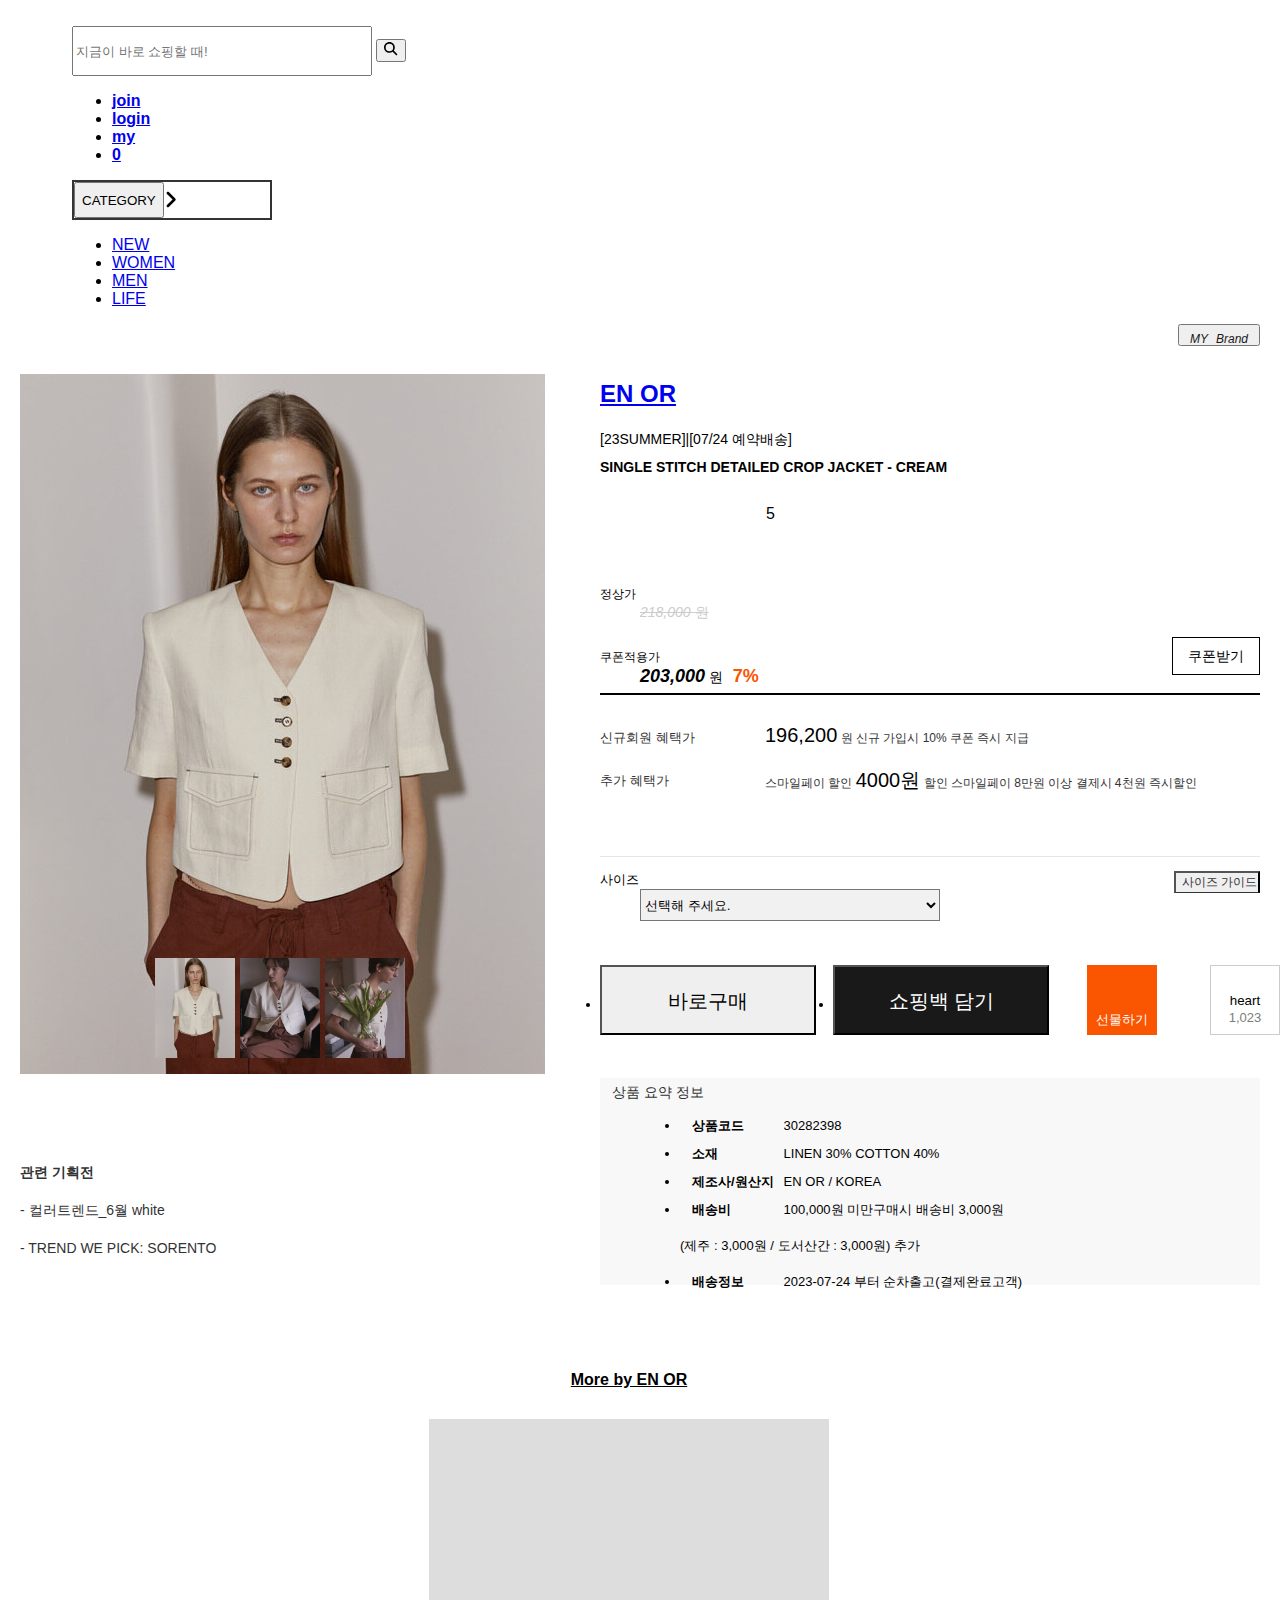
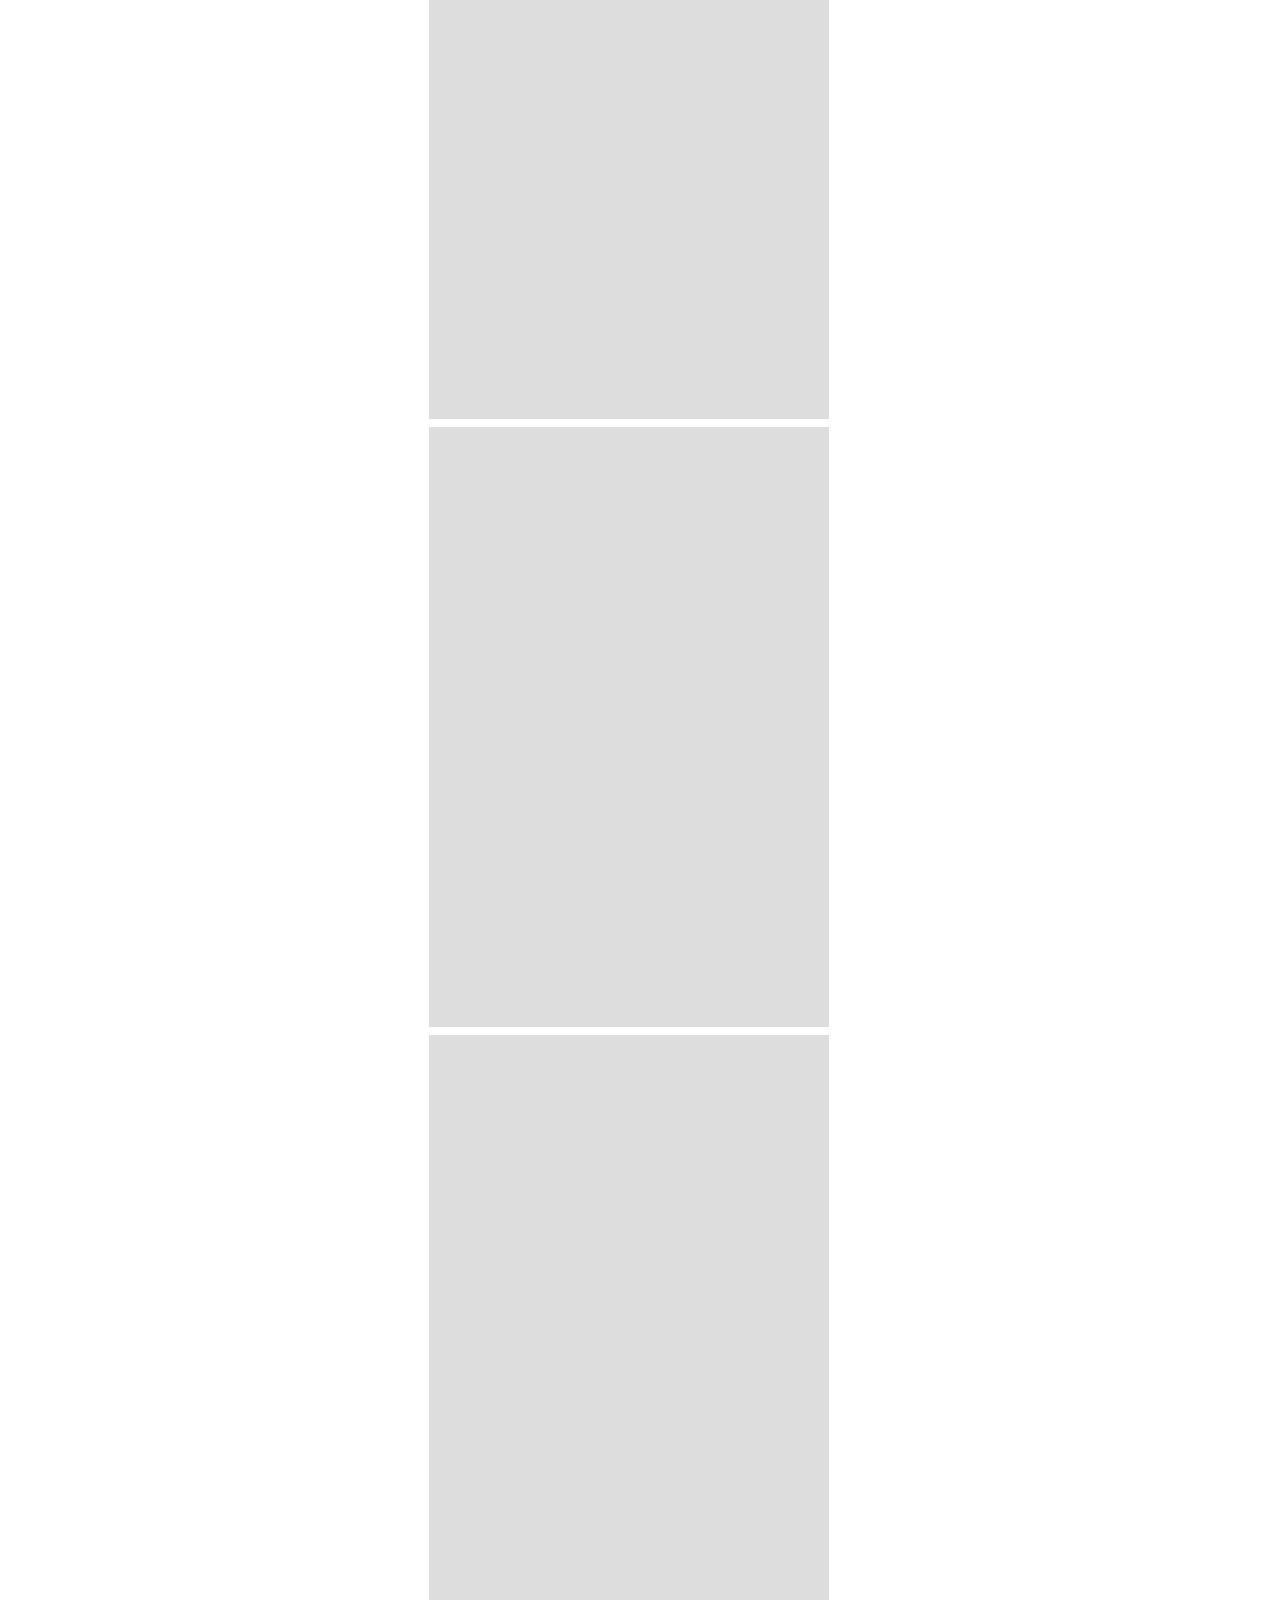
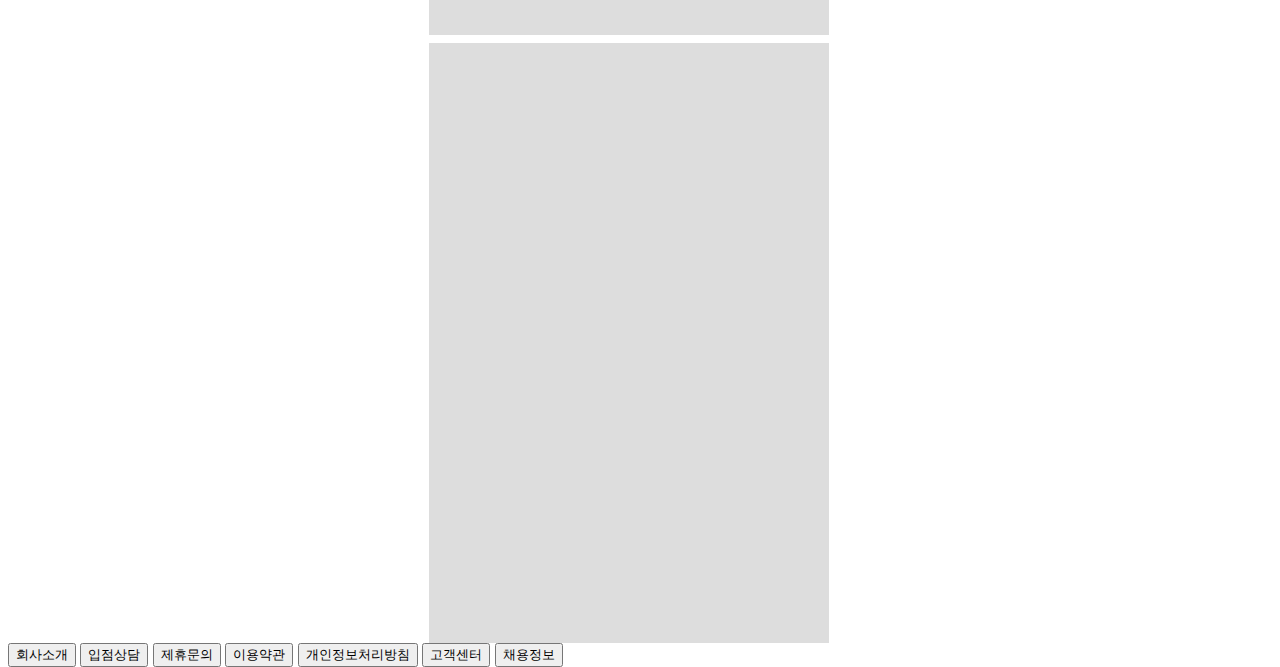
==== about.html @ eb23fd61 "first" ====
<!DOCTYPE html>
<html lang="en">

<head>
    <meta charset="UTF-8">
    <meta name="viewport" content="width=device-width, initial-scale=1.0">
    <title>ABOUT</title>
    <!-- tailwindcss CDN -->
    <script src="https://cdn.tailwindcss.com"></script>
    <!-- Custom CSS -->
    <link rel="stylesheet" href="./style.css">

    <style>
        body {
            height: 3000px;
            font-family: "Poppins", sans-serif;
            min-width: 1240px;
        }

        header {
            padding: 0 4rem 0rem 4rem;
        }
    </style>
</head>

<body>

    <header>
        <div class="flex pb-5">
            <img class="w-48 h-24" src="https://static.wconcept.co.kr/web/images/common/svg/ico_gnb_logo_176.svg"
                alt="">
            <form class=" border-none block m-auto rounded-lg relative text-base leading-8 flex">
                <input class="formsize border-b-2 text-base" type="search" name="q" id="" placeholder="지금이 바로 쇼핑할 때!"
                    autocomplete="off">
                <button class="absolute h-full px-0 py-4 bg-transparent border-0 cursor-pointer top-0 right-0">
                    <svg xmlns="http://www.w3.org/2000/svg" height="1em" viewBox="0 0 512 512">
                        <path
                            d="M416 208c0 45.9-14.9 88.3-40 122.7L502.6 457.4c12.5 12.5 12.5 32.8 0 45.3s-32.8 12.5-45.3 0L330.7 376c-34.4 25.2-76.8 40-122.7 40C93.1 416 0 322.9 0 208S93.1 0 208 0S416 93.1 416 208zM208 352a144 144 0 1 0 0-288 144 144 0 1 0 0 288z" />
                    </svg>
                </button>
            </form>
            <ul class="flex float-right my-17px ">
                <li class=" float-left text-center block p-4 mt-4">
                    <a href="#">
                        <strong>join</strong>
                    </a>
    
                </li>
                <li class=" float-left text-center block p-4 mt-4 ">
                    <a href="#">
                        <strong class="px-4">login</strong>
                    </a>
                </li>
                <li class=" float-left text-center p-4 mt-4">
                    <a href="#">
                        <strong>my</strong>
                    </a>
                </li>
                <li class=" float-left text-center p-4 mt-4">
                    <a href="#">
                        <strong id="basketCount">0</strong>
                    </a>
                </li>
            </ul>
        </div>
        <nav>
            <div class="flex m-auto ">
                <div class="cate">
                    <button class="pl-4 pr-12 text-sm font-semibold">CATEGORY</button>
                    <ul class="category">
                        <li>
                          <a class="click" href="#">NEW</a>
                        </li>
                        <li>
                          <a class="click" href="#">WOMEN</a>
                        </li>
                        <li>
                          <a class="click" href="#">MEN</a>
                        </li>
                        <li>
                           <a class="click" href="#">LIFE</a>
                        </li>
                      </ul>
                      <svg class="" xmlns="http://www.w3.org/2000/svg" height="35" width="13" viewBox="0 0 320 512"><path d="M278.6 233.4c12.5 12.5 12.5 32.8 0 45.3l-160 160c-12.5 12.5-32.8 12.5-45.3 0s-12.5-32.8 0-45.3L210.7 256 73.4 118.6c-12.5-12.5-12.5-32.8 0-45.3s32.8-12.5 45.3 0l160 160z"/></svg>
                </div>
    
                <ul class=" flex w-full h-10 relative top-0 left-0 right-0 z-10 ">
                    <li class=" list-none px-8 py-2"><a href="#NEW">NEW</a></li>
                    <li class=" list-none px-8 py-2"><a href="#WOMEN">WOMEN</a></li>
                    <li class=" list-none px-8 py-2"><a href="#MEN">MEN</a></li>
                    <li class=" list-none px-8 py-2"><a href="#LIFE">LIFE</a></li>
                </ul>
    
            </div>
        </nav>
    </header>






    <main>
        <div class="pdt_head">
            <div class="left_col">
                <div class="img_goods">
                    <div class="img_area">
                        <img class="align-middle" src="./img/c1.jpg" alt="" id="main2">
                    </div>
                    <div class="gallery_wrap">
                        <img style="max-width: 525px;" class=" thumbnail2 th " src="./img/c1.jpg" alt="">
                        <img class="thumbnail2 th inline-block" src="./img/c1-3.jpg" alt="">
                        <img class="thumbnail2 th inline-block" src="./img/c1-4.jpg" alt="">

                    </div>

                </div>

                <div class="about">
                    <strong class="about_2 "> 관련 기획전</strong>
                    <strong class="about_3 inline-block pr-48"> - 컬러트렌드_6월 white</strong>
                    <strong class="about_3 inline-block"> - TREND WE PICK: SORENTO</strong>
                </div>
            </div>

            <div class="right_col">
                <div class="h-group">
                    <h2 class="brand flex">
                        <a href="#">EN OR</a>
                    </h2>
                    <button type="button" class="my_brand cursor-pointer">
                        <em class="my_brand2">MY</em>
                        <span></span>
                        <em class="my_brand2">Brand</em>
                    </button>
                    <div class="product_front">
                        <p class="front">[23SUMMER]|[07/24 예약배송]</p>
                        <h3 class="product cottonusa">SINGLE STITCH DETAILED CROP JACKET - CREAM</h3>
                    </div>
                </div>
                <DIV class="review_info">
                    <p class="star-grade">
                        <strong style="width: 100%"></strong>
                    </p>
                    <p class="grade_num">5</p>
                </DIV>
                <div class="price_wrap">
                    <div class="price2">
                        <dl class="pt-1 flex">
                            <dt class="align-top mr-4">정상가</dt>
                            <dd class="normal">
                                <em>218,000</em>
                                <text>원</text>
                            </dd>
                        </dl>
                        <dl class="pt-1 flex">
                            <dt class="pt-1 mr-4">쿠폰적용가</dt>
                            <dd class="cupon">
                                <em class="em1">203,000</em>
                                <text>원</text>
                                <span class="discount_percent">7%</span>
                            </dd>
                        </dl>
                    </div>
                    <button type="button" class="cuponbutton">
                        쿠폰받기
                    </button>
                </div>
                <div class="benefit">
                    <dl>
                        <dt class="new-buy">신규회원 혜택가</dt>
                        <dd class="new-buy2">
                            <span class="price3">
                                <span class="red">196,200</span>
                                원
                            </span>
                            <span class="pl-4">신규 가입시 10% 쿠폰 즉시 지급</span>
                        </dd>
                        <dt class="new-buy">추가 혜택가</dt>
                        <dd class="new-buy2">
                            <span class="price3">
                                <span class="text-base">스마일페이 할인</span>
                                <span class="red text-red-400">4000원</span>
                                할인
                            </span>
                            <span class="block mt-4">스마일페이 8만원 이상 결제시 4천원 즉시할인</span>
                        </dd>

                    </dl>
                </div>
                <dl style="display: block;" class="option_one">
                    <input type="hidden" name="optionidxnum">
                    <dt class="pt-8"></dt>
                    <dd>
                        <div class="button_box">
                            <button type="button" class="open-layer">사이즈 가이드</button>
                        </div>
                    </dd>
                    <dt class="inline-block pt-8 w-24">사이즈</dt>
                    <dd class="inline-block">
                        <select class="option0" name="" id="optionidx">
                            <option value="">선택해 주세요.</option>
                            <option value="">S</option>
                            <option value="">M</option>
                        </select>
                    </dd>
                </dl>
                <ul class="btn_group">
                    <li>
                        <button type="button" class="btn2">바로구매</button>
                    </li>
                    <li>
                        <button type="" class="btn3">쇼핑백 담기</button>
                    </li>
                    <li class="box_btn">
                        <button type="" class="btn_gift">
                            <span class="gift_font">선물하기</span>
                        </button>
                    </li>
                    <li class="box_btn">
                        <button type="button" class="btn_heart">
                            <span>heart</span>
                            <p class="myHeart">1,023</p>
                        </button>
                    </li>

                </ul>
                <dl class="info">
                    <dt class="dtinfo">상품 요약 정보</dt>
                    <dd>
                        <ul>
                            <li class="mt-0">
                                <span class="spaninfo">상품코드</span>
                                30282398
                            </li>
                            <li>
                                <span class="spaninfo">소재</span>
                                LINEN 30% COTTON 40%
                            </li>
                            <LI>
                                <span class="spaninfo">제조사/원산지</span>
                                EN OR / KOREA
                            </LI>
                            <li>
                                <span class="spaninfo">배송비</span>
                                100,000원 미만구매시 배송비 3,000원
                                <p class="pl-28">(제주 : 3,000원 / 도서산간 : 3,000원) 추가</p>
                            </li>
                            <li>
                                <span class="spaninfo">배송정보</span>
                                2023-07-24 부터 순차출고(결제완료고객)
                            </li>
                        </ul>
                    </dd>
                </dl>
            </div>

            <div class="" style="clear: both"></div>
        </div>


        </div>
        <ul class="pdt_banner"></ul>
        <div class="pdt_side">
            <h4>
                <a href="#" style="color: black;">More by EN OR</a>
            </h4>
            <div class="detail">
                <img src="" alt="">
            </div>
            <div class="detail">
                <img src="" alt="">
            </div>
            <div class="detail">
                <img src="" alt="">
            </div>

            <div class="detail">
                <img src="" alt="">
            </div>




    </main>

    <footer>
        <DIV class="mt-44 bg-gray-400 w-full h-12 text-center justify-center">
            <button class="text-white text-sm p-2 pt-4 pr-8 pl-8">회사소개</button>
            <button class="text-white text-sm p-2 pr-8 pl-8">입점상담</button>
            <button class="text-white text-sm p-2 pr-8 pl-8">제휴문의</button>
            <button class="text-white text-sm p-2 pr-8 pl-8">이용약관</button>
            <button class="text-white text-sm p-2 pr-8 pl-8">개인정보처리방침</button>
            <button class="text-white text-sm p-2 pr-8 pl-8">고객센터</button>
            <button class="text-white text-sm p-2 pr-8 pl-8">채용정보</button>
    
    
        </DIV>
    
    </footer>
    
    <svg
      id="btn"
      xmlns="http://www.w3.org/2000/svg"
      viewBox="0 0 512 512"
      class="invisible" 
    >
      <path d="M256 512A256 256 0 1 0 256 0a256 256 0 1 0 0 512zM385 231c9.4 9.4 9.4 24.6 0 33.9s-24.6 9.4-33.9 0l-71-71V376c0 13.3-10.7 24-24 24s-24-10.7-24-24V193.9l-71 71c-9.4 9.4-24.6 9.4-33.9 0s-9.4-24.6 0-33.9L239 119c9.4-9.4 24.6-9.4 33.9 0L385 231z"/>
    </svg>

    <!-- script -->
    <script src="./script_about.js"></script>

</body>

</html>
---- style.css ----
* {
    box-sizing: border-box;
}

.swiper{width:1200px; height:650px;}

.n1{
    width: 1200px;
    height: 650px;
}

html{
    scroll-behavior: smooth;}

#btn{
    position: fixed;
    bottom: 2rem;
    right: 2rem;
    width: 2rem;
    cursor: pointer;
}

#btn.invisible{
    visibility: hidden;
}

/* index.html */
.section {
    width: 100%;
    height: 500px;
    position: relative;
}

#main {
    width: 100%;
    height: 100%;
    object-fit: cover;
}
.cate{
    /* border-2 w-52 h-10 flex items-center justify-self-start */
    border: 2px solid #333;
    width: 200px;
    height: 40px;
    display: flex;
    
}
.category{
    padding: 0;
    margin: 0;
    list-style: none;
    width: 200px;
    border: 1px solid #ddd;
    position: absolute;
    background-color: #fff;
    display: none;
    top: 210px;
    z-index: 1;

  }
/* .click{

    display: block;
    padding: 0.5rem;
    color: #000;
    order: 0;
  }
  .click:hover {
    background-color: #ddd;
  }
  .cate:hover .category {
    display: block;
  } 
  */

/* thumbnails */
.container {
    position: absolute;
    display: flex;
    justify-content: center;
    bottom: 1rem;
    width: 100%;
}

.thumbnail {
    width: 50px;
    height: 50px;
    object-fit: cover;
    display: none;
}

/* toggle class */
.active {
    outline: 2px solid #0bf;
    z-index: 10;
}


.formsize {
    height: 50px;
    width: 300px;
}

/* nav */
#navi{
    top: 0;
    padding: 2px;
    width: full;
    z-index: 10;
    background-color: darkslategray;
    position: sticky;
    /* sticky top-0 p-2 w-full z-10 bg-black */
}
#navi.na{
    visibility: hidden;
}

    
/* 2 */
/* width */
::-webkit-scrollbar {
    height: 2px;
    width: 8px;
}

/* Track */
::-webkit-scrollbar-track {
    background: #f1f1f1; 
}

/* Handle */
::-webkit-scrollbar-thumb {
    background: #000; 
}

/* Handle on hover */
::-webkit-scrollbar-thumb:hover {
    background: #555; 
}


/* 3 */
.trend{
    width: 1500px;
    display: block;
    clear: both;
    content: '';
    margin: 30px auto 0;
    justify-content: center;
    
}
    

.thumbnail_list{
    
    position: relative;
    overflow: hidden;
    display: list-item;
    justify-content: flex-start;

}

.thumbnail_title{
    
    width: 150px;
    height: 426px;
    text-align: right;
    float: left;
    line-height: 50px;
}
    
.more{
    font-size: 16px;
    color: #666;

}
#theTrendList{
    float: left;
    margin-right: -22px;
    margin: 0;
    
    
}
.imgg{
    position:relative;
    
    overflow: hidden;
    width: 200px;
    height: 400px;
    object-fit: fill;
    
    background-image: url(https://static.wconcept.co.kr/mobile/images/common/onerror_img_product.png);
   
}

.s1{
    width: 200px;
    height: 266px;
    margin-bottom: 20px;
}

#AWomen{
    
    width: 189px;
    height: 429px;
    @media (min-width: 1919px){
        height: 430px;
    }

}


.text_wrap{
    height: 160px;
    width: 194px;
}
.brand{
    font-size: 14px;
    line-height: 16px;
    margin: 0 0 7px 0;
    width: auto;
    min-height: auto;
    max-height: initial;
    white-space: nowrap;
    text-overflow: ellipsis;
    overflow: hidden;
}
.front{
 overflow: hidden;
 white-space: nowrap;
 text-overflow: ellipsis;
 margin-bottom: 8px;
 color: #777;
 font-size: 5px;
}
.product_ellipsis{
    font-size: 12px;
    line-height: 16px;
    color: #777;
    overflow: hidden;
    margin-bottom: 16px;
    width: 194px;
    height: 32px;
}
.price1{
 position: relative;
 line-height: normal;
 margin-bottom: 14px;
 display: flex;
 justify-content: flex-start;
 align-items: baseline;
}
.discount_price{
 font-size: 16px;
 color: #333;
 margin-right: 4px;
}
.base_price{
 font-size: 12px;
 color: #aaa;
 text-decoration: line-through;
}
.discount_rate{
 display: block;
 position: absolute;
 top: 0;
 right: 0;
 font-size: 16px;
 color: #ff4000;
}
.labels{
    margin-top: 10px;
    margin-bottom: 5px;
    max-height: 45px;
    overflow: hidden;
    font-size: 3px;
    width: 30px;
    height: 18px;
    text-align: center;
    border: 2px solid gray;
    font-size: 10px;
}
.text{
    box-sizing: border-box;
    padding: 0 4px 0 6px;
    height: 204px;
    width: 186px;
}
.storyimg{
    width: 300px;
    height: 400px;
    object-fit: cover
}


.txt_wrap{
    position: absolute;
    top: 30px;
    left: 30px;
    z-index: 2;
    font-family: "sans-serif";
    font-size: 15px;
    line-height: 19px;
    color: #fff;
}

.txt_wrap2{
    font-weight: bold;
    position: absolute;
    top: 50%;
    left: 50%;
    z-index: 2;
    transform: translate(-50%,-50%);
    font-family: "sans-serif";
    font-size: 78px;
    line-height: 90px;
    color: #fff;
    text-align: center;
}






/* about.html */

.pdt_head{
    position: relative;
    width: 1240px;
    margin: 0 auto;
    padding-top: 50px;
    font-size: 12px;
}

.left_col{
    float: left;
    width: 525px;
    position: relative;
}
.img_goods{
    position: relative;
    margin-bottom:3opx;
}
.img_area{
    width: 100%;
    height: 700px;
    position: relative
}
.gallery_wrap{
    margin-top: 20px;
    height: 100px;
    overflow: hidden;
    position: absolute;
    display: flex;
    justify-content: center;
    bottom: 1rem;
    width: 100%;

}
.about{
    margin-bottom: 30px;
    margin-top: 90px;

}
.about_2{
    color: #333;
    font-weight: bold;
    font-size: 14px;
    padding-bottom: 10px;
    padding-right: 450px;
}
.about_3{
    display: block;
    overflow: hidden;
    white-space: nowrap;
    text-overflow: ellipsis;
    color: #333;
    font-size: 14px;
    font-weight: lighter;
    padding-top: 20px;
}
.red-border {
    border: 1px solid red;
  }
.thumbnail2 {
    width: 80px;
    height: 100px;
    object-fit: cover;
    
    margin-right: 5px;
  }

.right_col{
    float: right;
    width: 660px;
}
.h_group{
    position: relative;
}
.brand{
    font-size: 24px;
    cursor: pointer;
    color: #2e2e2e;
    width: auto;
    min-height: auto;
    margin: 0;
    padding-top: 5px;
    padding-bottom: 8px;
    line-height: 29px;
    display: flex;
    justify-content: flex-start;
    align-items: center;
}
.my_brand{
    position: absolute;
    top: 0;
    right: 0;
    font-size: 0;
}
.my_brand2{
    vertical-align: top;
    display: inline-block;
    font-size: 12px;
    color: #191919;
    height: 16px;
    line-height: 16px;
    padding: 4px;
}

.product_front{
    position: relative;
}
.front{
    margin-top: 13px;
    font-size: 14px;
    color: #000;
    padding-right: 30px;
    line-height: 20px;
}

p{
    display: block;
    margin-block-start: 1em;
    margin-block-end: 1em;
    margin-inline-start: 0px;
    margin-inline-end: 0px;
}

.product{
    margin-top: 10px;
    font-size: 14px;
    color: #000;
}

.review_info{
    overflow: hidden;
    line-height: 14px;
    cursor: pointer;
    margin: 20px 0 2px;
}
.star-grade{
    width: 160px;
    height: 32px;
    background-image: url(https://static.wconcept.co.kr/web/images/product/ico_evaluate_fill_17.png);

    /* background: url(https://static.wconcept.co.kr/web/images/product/ico_evaluate_empty_17.png); */
    float: left;
}

.grade_num{
    font-size: 16px;
    line-height: 18px;
    color: #000;
    float: left;
    margin-left: 6px;
    margin-block-start: 10px;
    margin-block-end: 1em;
}

.price_wrap{
    position: relative;
}
.price2{
    border-top: 0;
    padding-top: 20px;
    padding-bottom: 14px;
    border-bottom: 2px solid #000;
    position: relative;
}
.price3{
    border-top: 0;
    padding-bottom: 14px;
    position: relative;
}

.pdt_detail .pdt_info dl {
    font-size: 13px;
}
.pdt_detail .pdt_info dl dt,.pdt_detail .pdt_info dl dd {
    float: left;
    margin: 0;
}
.pdt_head dl {
    padding: 1px 0;
}
.pdt_detail .pdt_info dl dt {
    width: 125px;
    color: #333;
}
.pdt_detail .pdt_info dl.option dt,.pdt_detail .pdt_info dl.option dd {
    padding: 5px 0;
}

.pdt_detail .pdt_info dl.option dt {
    padding-top: 17px;
}

.pdt_detail .pdt_info dl.option dd {
    position: relative;
    width: 535px;
}

.pdt_detail .pdt_info dl.option dd .button_box {
    float: right;
    line-height: 20px;
}

.pdt_head dl.price2 dd {
    height: 32px;
    line-height: 18px;
    padding: 7px 0;}

.normal{
    color: #ccc;
    text-decoration: line-through;
    font-size: 14px;
    height: 32px;
    line-height: 18px;
    
}

.cupon{
    color: #000;
    font-size: 14px;
    float: left;
    
}

.em1{
    font-size: 18px;
    font-weight: bold;
}

.discount_percent{
    color: #fa5500;
    font-size: 18px;
    font-weight: bold;
    margin-left: 6px;
}

.cuponbutton{
    position: absolute;
    height: 38px;
    padding: 0 15px 0 15px;
    background: #fff;
    color: #000;
    font-size: 14px;
    text-align: left;
    vertical-align: top;
    border: 1px solid #000;
    line-height: 36px;
    bottom: 20px;
    right: 0;
    overflow: visible;
}

.benefit{
    position: relative;
    border-bottom: 1px solid #e6e6e6;
    width: 660px;
    height: 162px;
    padding-top: 1rem;
}

.new-buy{
    width: 125px;
    color: #333;
    float: left;
    margin: 0;
    font-size: 13px;
    padding-top: 5px;
    
}
.new-buy2{
    width: 470px;
    color: #333;
    float: left;
    margin-block-end: 20px;
}


.red{
    color: #000;
    font-size: 20px;
}

.option_one{
    font-size: 13px;
}

.button_box{
    float: right;
    line-height: 20px;
}

.open-layer{
    position: relative;
    float: left;
    font-size: 12px;
    line-height: 17px;
    padding-right: 1px;
    border-bottom: 1px solid #333;
    color: #333;
    margin-left: 26px;
}

.option0{
    width: 300px;
    height: 32px;
    background-color: #f1f1f1;
    
    font-weight: 400;
}

.btn_group{
    display: flex;
    justify-content: space-between;
    align-items: center;
    width: 660px;
    padding: 30px 0;
}
.btn2{
    width: 120%;
    height: 70px;
    font-weight: 500;
    line-height: 68px;
    font-size: 20px;
    border-color: #000;
    display: inline-block;
    min-width: 180px;
    padding: 0 20px;
    text-align: center;
    border-width: 2px;
}
.btn3{
    width: 120%;
    height: 70px;
    font-weight: 500;
    line-height: 68px;
    font-size: 20px;
    display: inline-block;
    min-width: 180px;
    padding: 0 20px;
    text-align: center;
    background-color: #191919;
    color: #fff;
}

.box_btn{
    min-width: 70px;
    width: 70px;
    margin-left: 10px;
    position: relative;
    margin: 0;
    padding: 0;
    list-style: none;
    padding-left: 20px;
}
.btn_gift{
    background: url(https://static.wconcept.co.kr/web/images/product/svg/ico_prod_gift.svg)no-repeat center 10px;
    background-size: 34px 34px;
    text-align: center;
    background-color: #fa5500;
    height: 70px;
    width: 70px;
    position: relative;
    border: 0;
    padding: 0;
}
.gift_font{
    font-size: 13px;
    color: #fff;
    font-weight: 500;
    display: block;
    padding-top: 40px;
}
.btn_heart{
    background: url(https://static.wconcept.co.kr/web/images/product/svg/ico_prod_heart_off.svg);
    border: solid 1px #ccc;
    background-size: 34px 34px;
    height: 70px;
    width: 70px;
    position: relative;
}
.myHeart{
    font-size: 13px;
    line-height: 20px;
    color: #7d7d7d;
    position: absolute;
    left: 0;
    right: 0;
    bottom: 6px;
    margin: 0;
    padding: 0;
}

.info{
    background-color: #f8f8f8;
    margin-bottom: 25px;
    font-size: 13px;
    width: 660px;
    height: 207px;
}

.dtinfo{
    width: 100%;
    float: none;
    color: #323232;
    font-size: 14px;
    padding: 5px 0px 0px 12px;
    margin-bottom: 10px;

    

}
.spaninfo{
    font-weight: bold;
    padding: 5px 0px 5px 12px;
    display: inline-block;
    width: 100px;
}



#promotion {

    width: 300px;
    height: 300px;
    padding: 1rem;
}

#promotion2 {

    width: 300px;
    height: 300px;
    padding: 1rem;
}

#close-btn2 {
    
    cursor: pointer;
    padding: 0.5rem 0.75rem;
    border: none;
    background-color: #333;
    color: #fff;
    font-size: 10px

}

  #close-btn3 {
    cursor: pointer;
    padding: 0.5rem 0.75rem;
    border: none;
    background-color: #333;
    color: #fff;
    font-size: 10px
}


.hidden {
    display: none;
}

#block-btn {
    padding: 0.5rem 0.75rem;
    border: none;
    background-color: #333;
    color: #fff;
    font-size: 10px
}


#block-btn2 {
    padding: 0.5rem 0.75rem;
    border: none;
    background-color: #333;
    color: #fff;
    font-size: 10px
}

.pdt_side{
    padding-right: 22px;
    display: grid;
    justify-items: center;
    grid-template-columns: repeat(1, minmax(0, 1fr));
    gap: 0.5rem;
}
.detail{
    height: 600px;
    width: 400px;
    object-fit: cover;
    background-color: #ddd;
    padding: 5rem;
}


.side{
    display: inline-block;
    width: 150px;
    height: 150px;
}

.inherit{
    padding-top: 30px;
    
}

.pdt_banner{
    margin-top: 40px;
}


.pst{
    z-index: 15;
    top: 600px;
    left: 1500px;
}

.pst2{
    z-index: 15;
    top: 600px;
    left: 1200px;
}
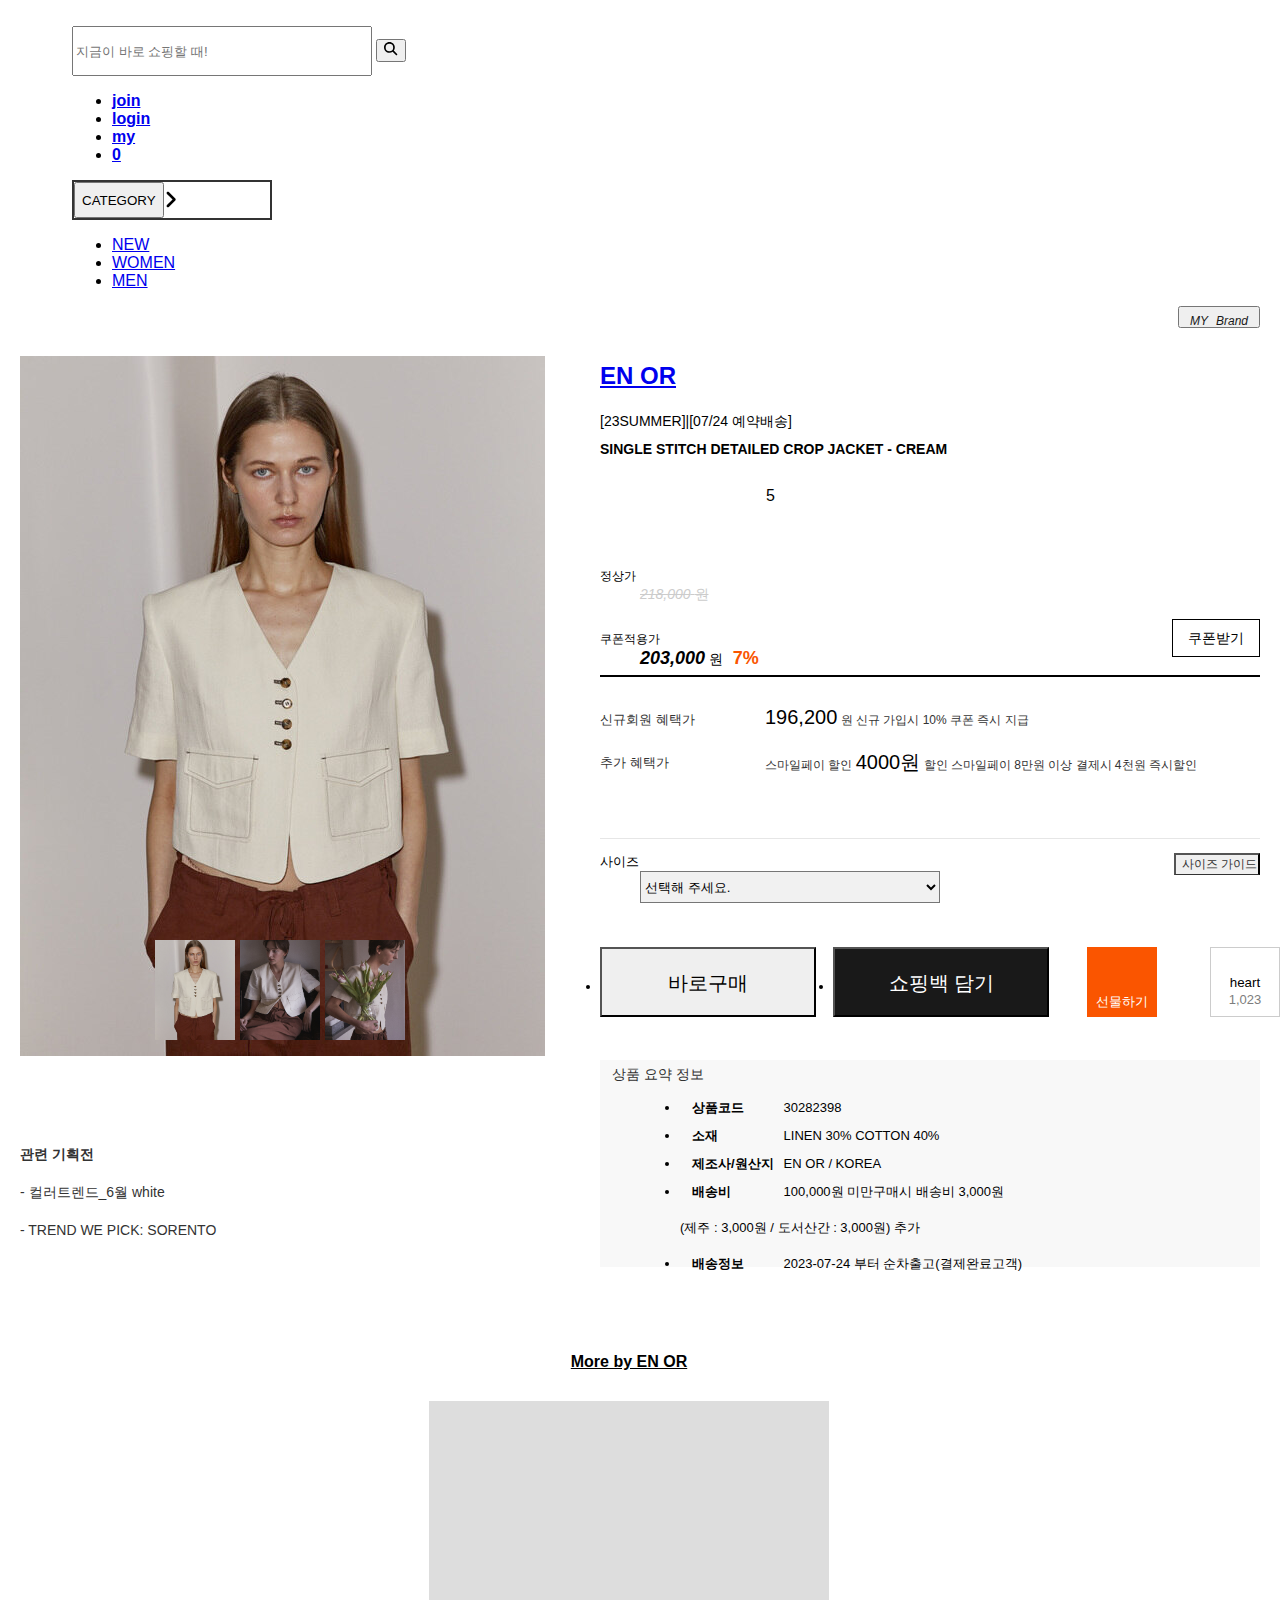
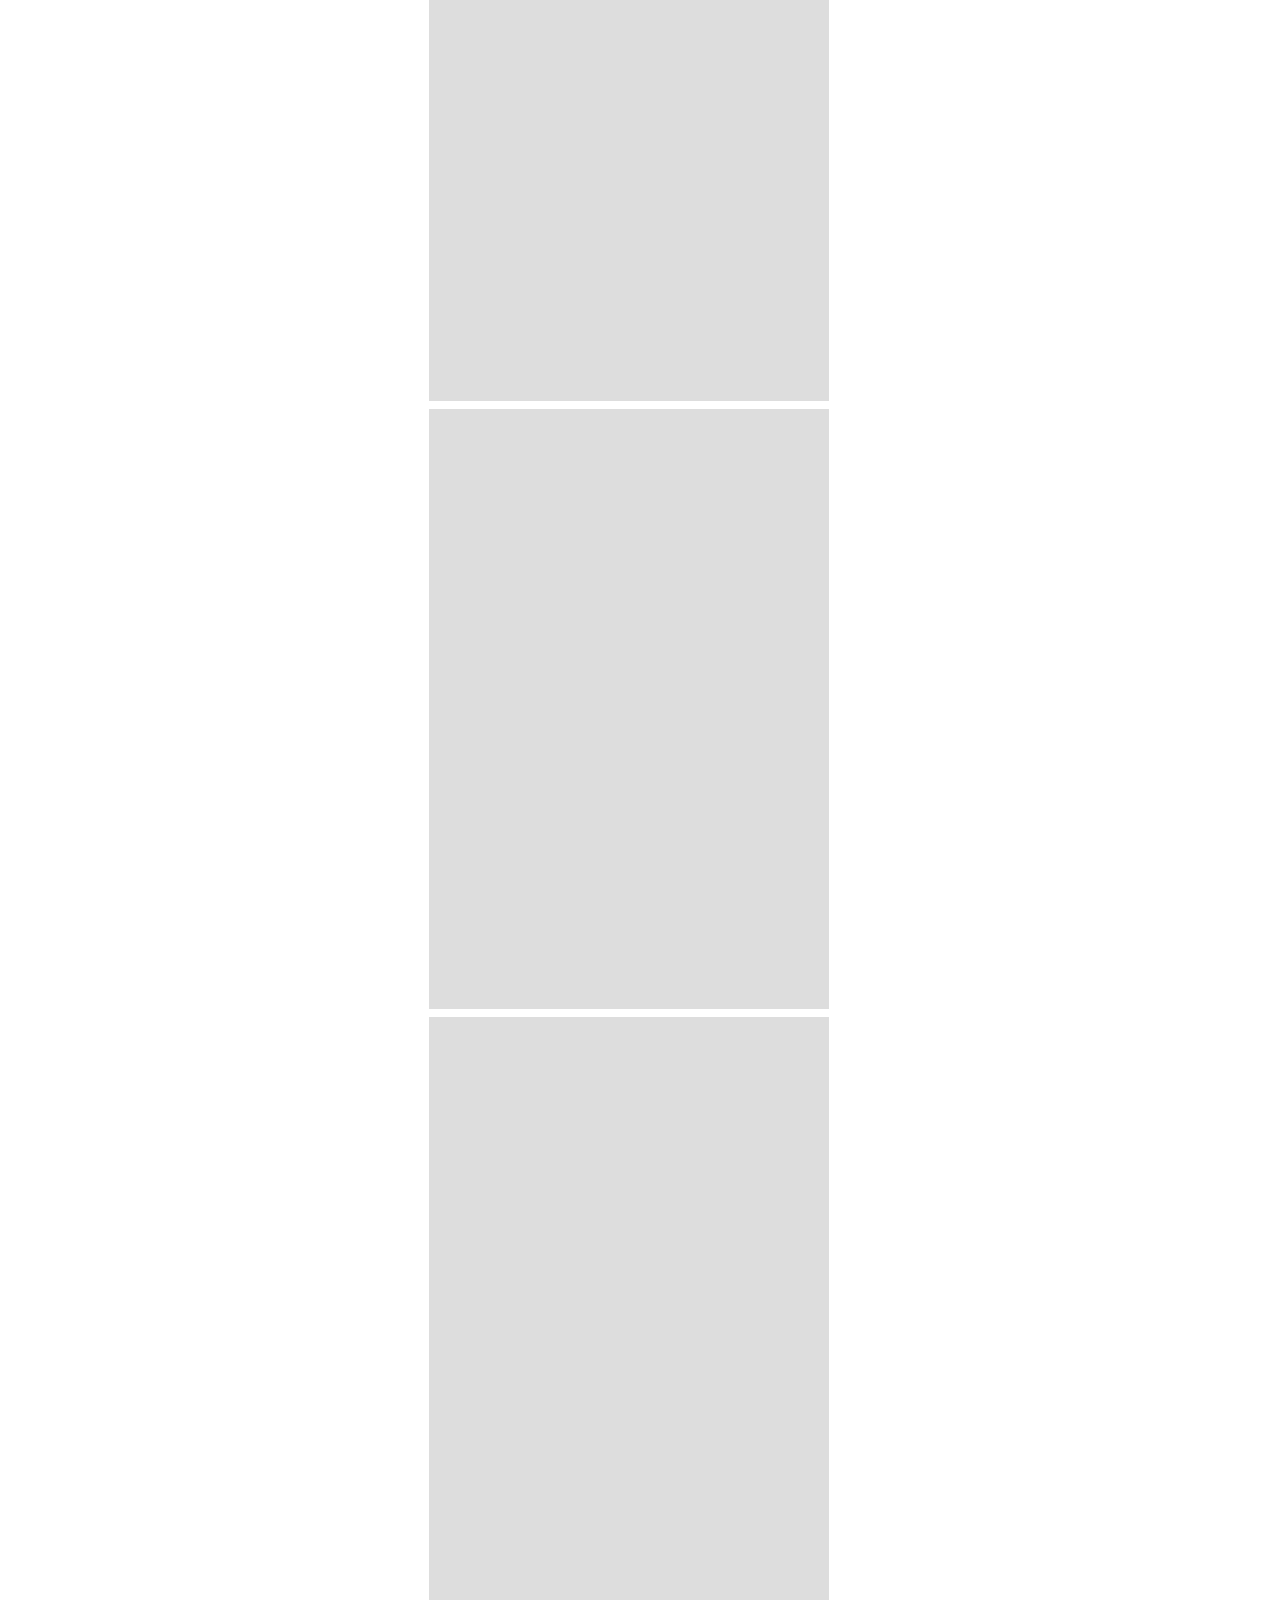
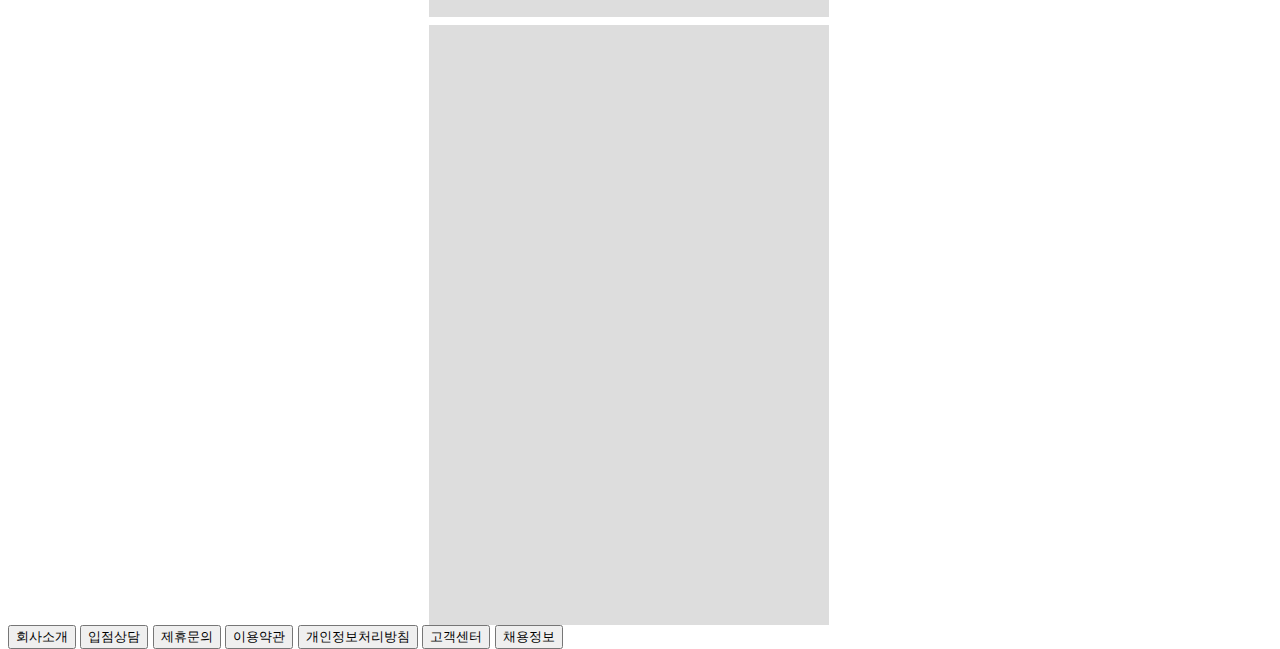
==== commit abeb3904: "life삭제" ====
--- a/about.html
+++ b/about.html
@@ -77,9 +77,6 @@
                         <li>
                           <a class="click" href="#">MEN</a>
                         </li>
-                        <li>
-                           <a class="click" href="#">LIFE</a>
-                        </li>
                       </ul>
                       <svg class="" xmlns="http://www.w3.org/2000/svg" height="35" width="13" viewBox="0 0 320 512"><path d="M278.6 233.4c12.5 12.5 12.5 32.8 0 45.3l-160 160c-12.5 12.5-32.8 12.5-45.3 0s-12.5-32.8 0-45.3L210.7 256 73.4 118.6c-12.5-12.5-12.5-32.8 0-45.3s32.8-12.5 45.3 0l160 160z"/></svg>
                 </div>
@@ -88,7 +85,6 @@
                     <li class=" list-none px-8 py-2"><a href="#NEW">NEW</a></li>
                     <li class=" list-none px-8 py-2"><a href="#WOMEN">WOMEN</a></li>
                     <li class=" list-none px-8 py-2"><a href="#MEN">MEN</a></li>
-                    <li class=" list-none px-8 py-2"><a href="#LIFE">LIFE</a></li>
                 </ul>
     
             </div>
